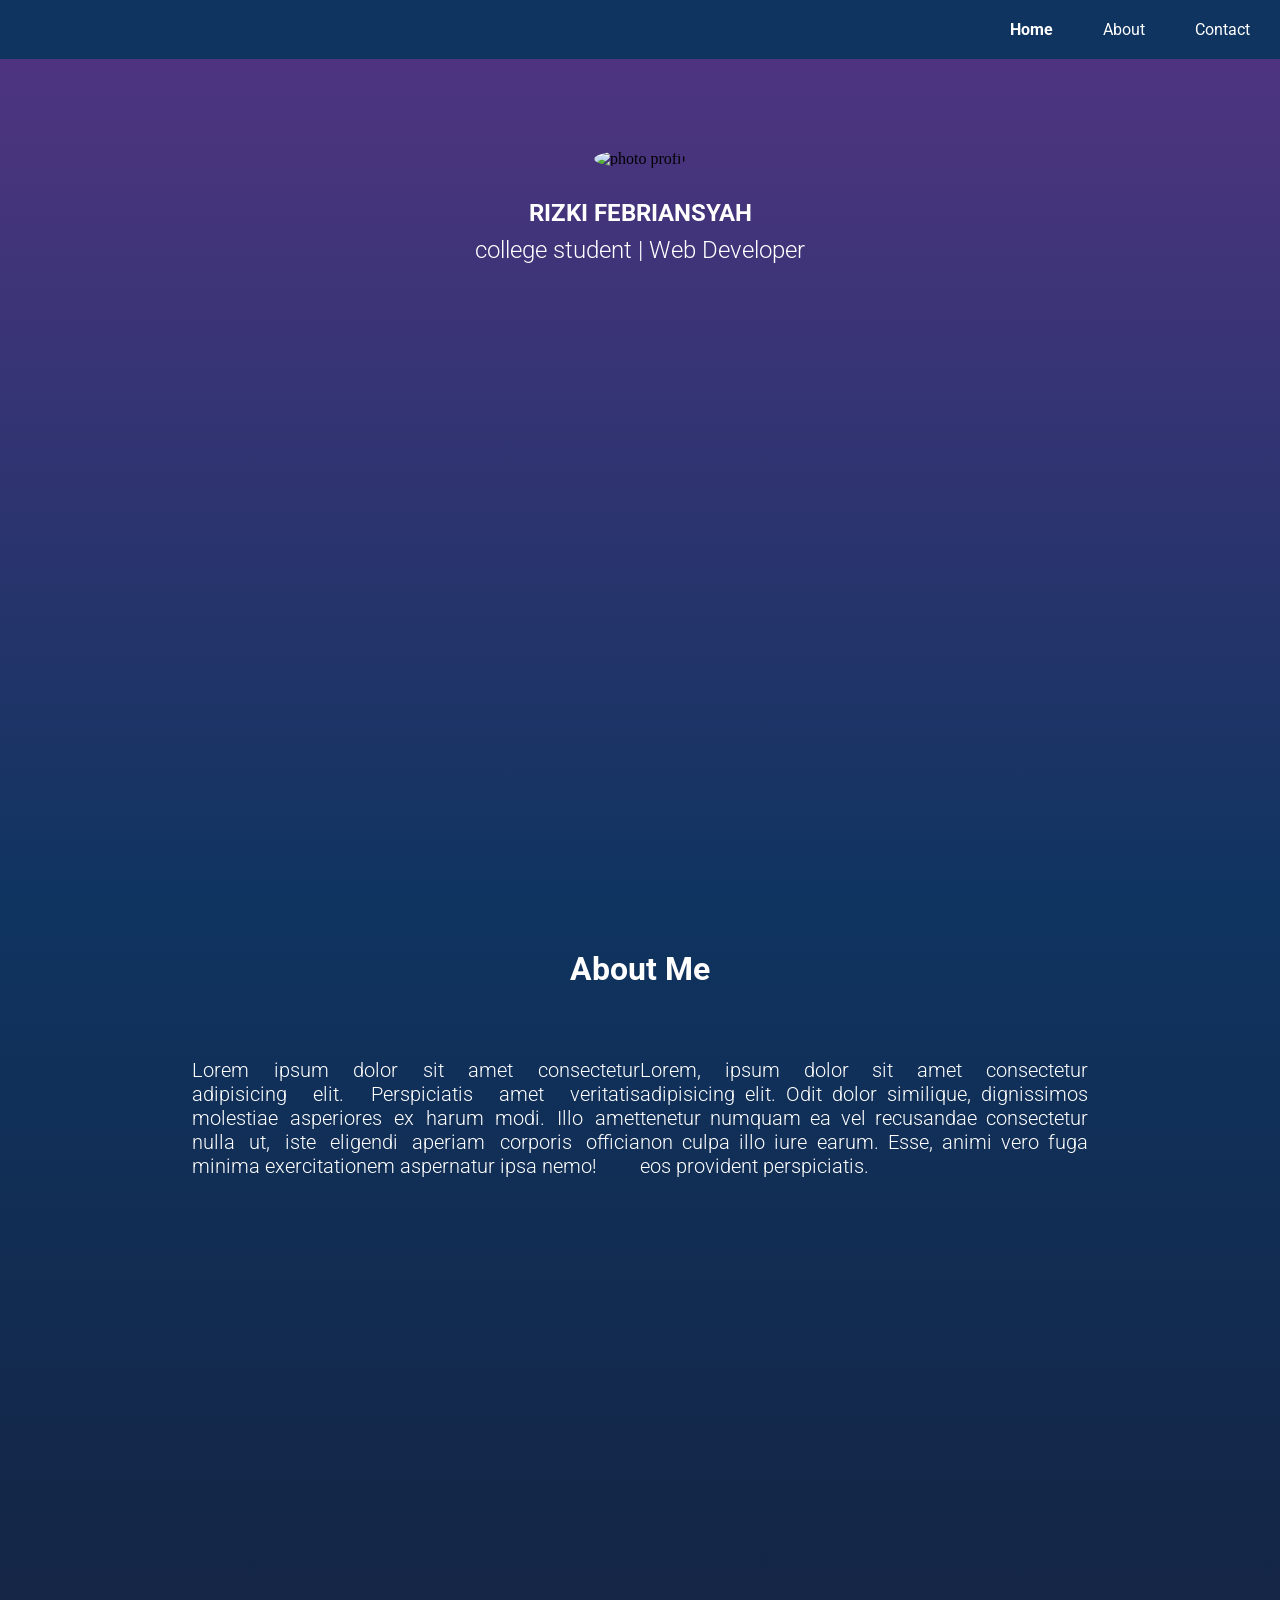
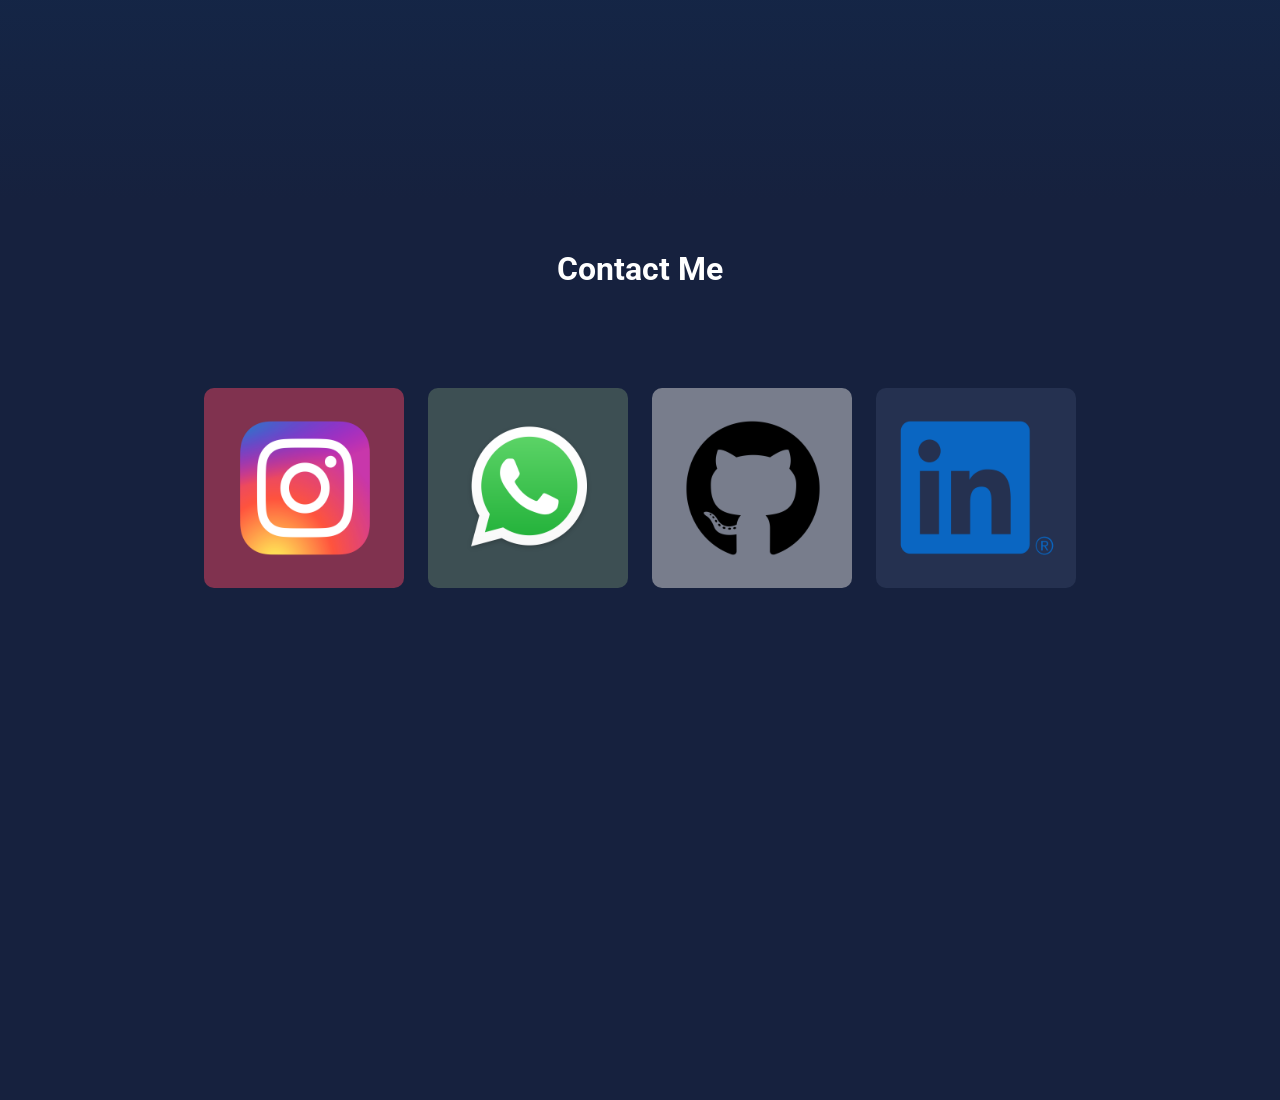
==== portofolio/index.html @ 1ec98aa2 "portofolio baru" ====
<!DOCTYPE html>
<html lang="en">
<head>
    <meta charset="UTF-8">
    <meta http-equiv="X-UA-Compatible" content="IE=edge">
    <meta name="viewport" content="width=device-width, initial-scale=1.0">
    <link rel="preconnect" href="https://fonts.googleapis.com">
    <link rel="preconnect" href="https://fonts.gstatic.com" crossorigin>
    <link href="https://fonts.googleapis.com/css2?family=Roboto:wght@300;400&display=swap" rel="stylesheet">
    <link rel="stylesheet" href="style.css">
    <title>My Portofolio | Rizki Febriansyah</title>
</head>
<body>
    <div class="container">
        <nav class="navigasi">
            <li><a class="contact" href="#contact">Contact</a></li>
            <li><a class="about" href="#about">About</a></li>
            <li><a class="home" href="#home">Home</a></li>
        </nav>
        <div id="home">
            <img class="photo" src="https://placeimg.com/200/200/people/sepia" alt="photo profil">
            <div class="biodata">
                <h1 class="nama">RIZKI FEBRIANSYAH</h1>
                <h3 class="status">college student | Web Developer</h3>
            </div>
        </div>
        <div id="about">
            <h1 class="about-me">About Me</h1>
            <div class="deskripsi">
                <p class="desk">Lorem ipsum dolor sit amet consectetur adipisicing elit. Perspiciatis amet veritatis molestiae asperiores ex harum modi. Illo amet nulla ut, iste eligendi aperiam corporis officia minima exercitationem aspernatur ipsa nemo!</p>
                <p class="desk">Lorem, ipsum dolor sit amet consectetur adipisicing elit. Odit dolor similique, dignissimos tenetur numquam ea vel recusandae consectetur non culpa illo iure earum. Esse, animi vero fuga eos provident perspiciatis.</p>
            </div>
        </div>
        <div id="contact">
            <h1 class="contact-me">Contact Me</h1>
            <div class="wrapp">
                <a  class="bg-sosmed bg-ig" href="https://www.instagram.com/iki_0011/" target="_blank"><img class="ig" src="./asset/Instagram-Logo.wine.png" alt=""></a>
                <a class="bg-sosmed bg-wa" href=" https://wa.me/6289636475538" target="_blank"><img class="wa" src="./asset/WhatsApp-Logo.wine.png" alt=""></a>
                <a class="bg-sosmed bg-github" href="https://github.com/mixx-code" target="_blank"><img class="github" src="./asset/GitHub-Logo.wine.png" alt=""></a>
                <a class="bg-sosmed bg-linkin" href="https://www.linkedin.com/in/rizki-febriansyah-882a20210/" target="_blank"><img class="linkin" src="./asset/LinkedIn-Icon-Logo.wine.png" alt=""></a>
            </div>
        </div>

    </div>
</body>
</html>
---- portofolio/style.css ----
html {
    scroll-behavior: smooth;
  }
body {
    margin: 0;
}
li {
    list-style-type: none;
    margin-right: 50px;
}
a {
    text-decoration: none;
    font-family: 'Roboto', sans-serif;
    color: white;
}

.container {
    display: block;
    width: 100%;
}

.navigasi {
    display: flex;
    width: 100%;
    flex-direction: row-reverse;
    padding: 20px;
    background: #0F3460;
    position: fixed;
}

.home {
    font-weight: bold;
}

#home{
    display: flex;
    flex-direction: column;
    width: 100%;
    background: linear-gradient(#533483, #0F3460);
    height: 900px;
}
.photo {
    margin: 150px auto;
    border-radius: 50%;
}
.biodata {
    display: flex;
    flex-direction: column;
    align-items: center;
    margin-top: -135px;
}
.nama {
    margin-bottom: -15px;
    color: white;
    font-family: 'Roboto', sans-serif;
    font-size: 24px;
}
.status {
    color: white;
    font-family: 'Roboto', sans-serif;
    font-weight: 300;
    font-size: 24px;
}
#about {
    display: flex;
    flex-direction: column;
    align-items: center;
    background: linear-gradient(#0F3460, #16213E);
    height: 900px;
}
.about-me{
    font-family: 'Roboto', sans-serif;
    margin: 50px auto;
    color: white;
}
.deskripsi {
    display: flex;
    width: 70%;
    justify-content: space-evenly;

}
.desk {
    width: 500px;
    font-family: 'Roboto', sans-serif;
    font-weight: 300;
    font-size: 20px;
    text-align: justify;
    color: white;
}

#contact {
    display: flex;
    flex-direction: column;
    align-items: center;
    background: #16213E;
    height: 900px;
}
.contact-me{
    font-family: 'Roboto', sans-serif;
    margin: 50px auto;
    color: white;
}
.wrapp {
    display: flex;
    margin-top: 50px;
    width: 70%;
    justify-content: space-around;
}
.ig {
    
    width: 292px;
    height: 200px;
    margin-left: -45px;
}
.bg-ig {
    background: rgba(233, 69, 96, 0.5);
}
.wa {
    
    width: 292px;
    height: 200px;
    margin-left: -45px;
}
.bg-wa {
    background: rgba(100, 126, 104, 0.5);
}
.github {
    
    width: 292px;
    height: 200px;
    margin-left: -45px;
}
.bg-github {
    background: rgba(217, 217, 217, 0.5);
}
.linkin {
    
    width: 292px;
    height: 200px;
    margin-left: -45px;
}
.bg-linkin {
    background: rgba(53, 66, 98, 0.5);
}

.bg-sosmed {
    flex-wrap: wrap;
    width: 200px;
    height: 200px;
    border-radius: 10px;
}
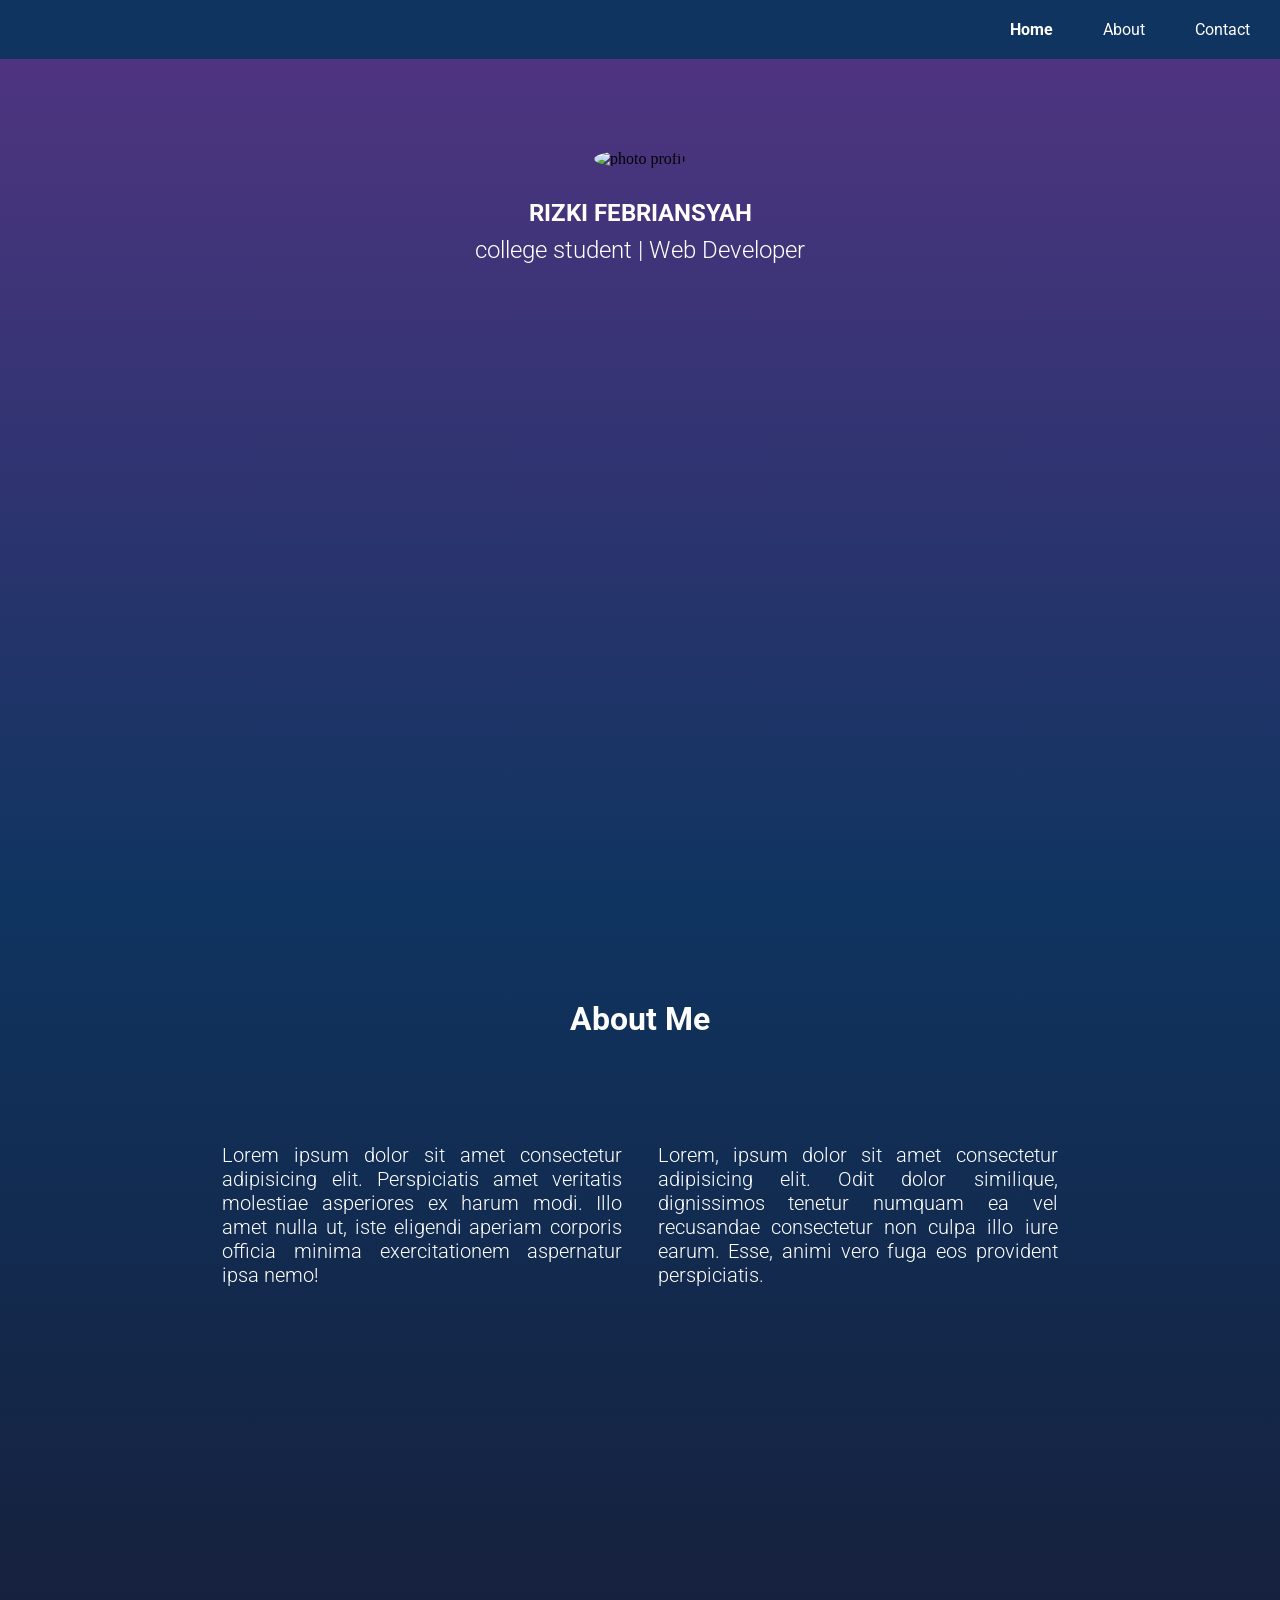
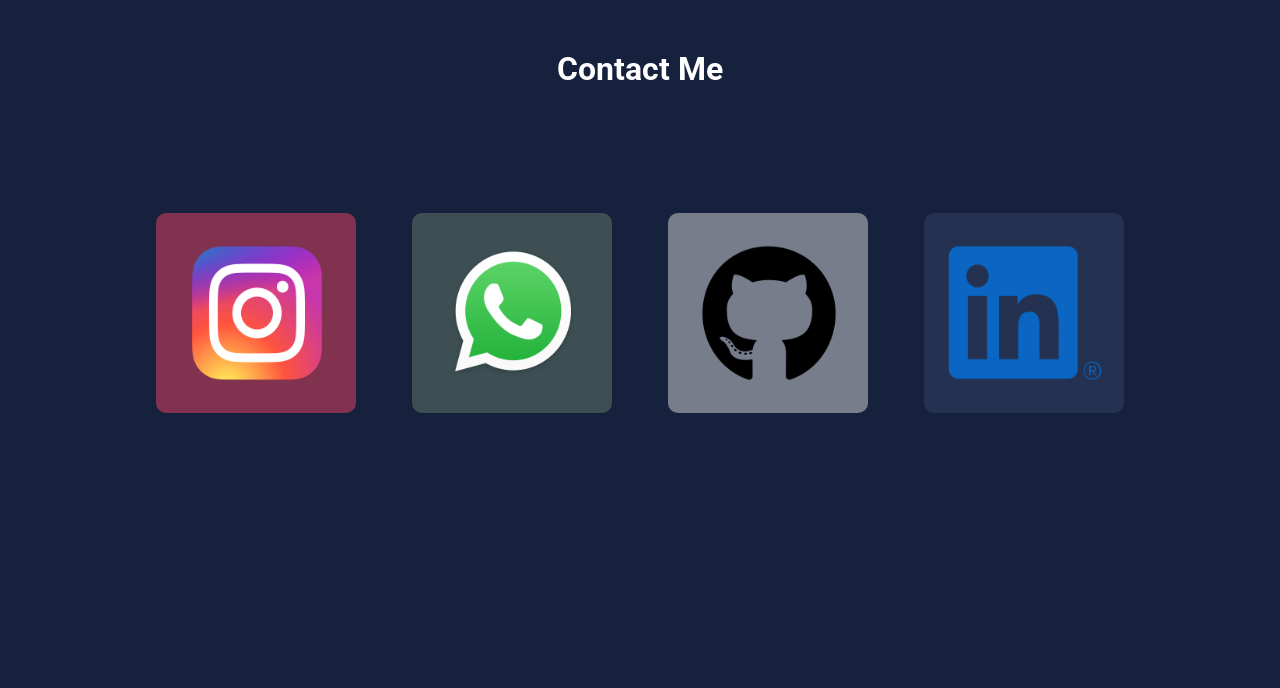
==== commit 91d8d715: "portofolio baru css" ====
--- a/portofolio/index.html
+++ b/portofolio/index.html
@@ -33,7 +33,7 @@
         </div>
         <div id="contact">
             <h1 class="contact-me">Contact Me</h1>
-            <div class="wrapp">
+            <div class="wrap">
                 <a  class="bg-sosmed bg-ig" href="https://www.instagram.com/iki_0011/" target="_blank"><img class="ig" src="./asset/Instagram-Logo.wine.png" alt=""></a>
                 <a class="bg-sosmed bg-wa" href=" https://wa.me/6289636475538" target="_blank"><img class="wa" src="./asset/WhatsApp-Logo.wine.png" alt=""></a>
                 <a class="bg-sosmed bg-github" href="https://github.com/mixx-code" target="_blank"><img class="github" src="./asset/GitHub-Logo.wine.png" alt=""></a>
--- a/portofolio/style.css
+++ b/portofolio/style.css
@@ -4,6 +4,12 @@
 body {
     margin: 0;
 }
+
+.container {
+    display: block;
+    width: 100%;
+}
+
 li {
     list-style-type: none;
     margin-right: 50px;
@@ -13,12 +19,6 @@
     font-family: 'Roboto', sans-serif;
     color: white;
 }
-
-.container {
-    display: block;
-    width: 100%;
-}
-
 .navigasi {
     display: flex;
     width: 100%;
@@ -66,45 +66,51 @@
     flex-direction: column;
     align-items: center;
     background: linear-gradient(#0F3460, #16213E);
-    height: 900px;
+    height: 700px;
 }
 .about-me{
     font-family: 'Roboto', sans-serif;
-    margin: 50px auto;
+    margin: 100px auto;
     color: white;
 }
 .deskripsi {
     display: flex;
     width: 70%;
+    flex-wrap: wrap;
     justify-content: space-evenly;
 
 }
 .desk {
-    width: 500px;
+    width: 400px;
     font-family: 'Roboto', sans-serif;
     font-weight: 300;
     font-size: 20px;
     text-align: justify;
     color: white;
+    margin: 5px;
 }
 
 #contact {
     display: flex;
     flex-direction: column;
     align-items: center;
+    flex-wrap: wrap;
     background: #16213E;
-    height: 900px;
+    height: 1000;
 }
 .contact-me{
     font-family: 'Roboto', sans-serif;
     margin: 50px auto;
     color: white;
 }
-.wrapp {
+.wrap {
     display: flex;
     margin-top: 50px;
-    width: 70%;
+    width: 80%;
+    flex-wrap: wrap;
+    flex-direction: row;
     justify-content: space-around;
+    height: 500px;
 }
 .ig {
     
@@ -148,4 +154,5 @@
     width: 200px;
     height: 200px;
     border-radius: 10px;
-}+    margin: 25px;
+}
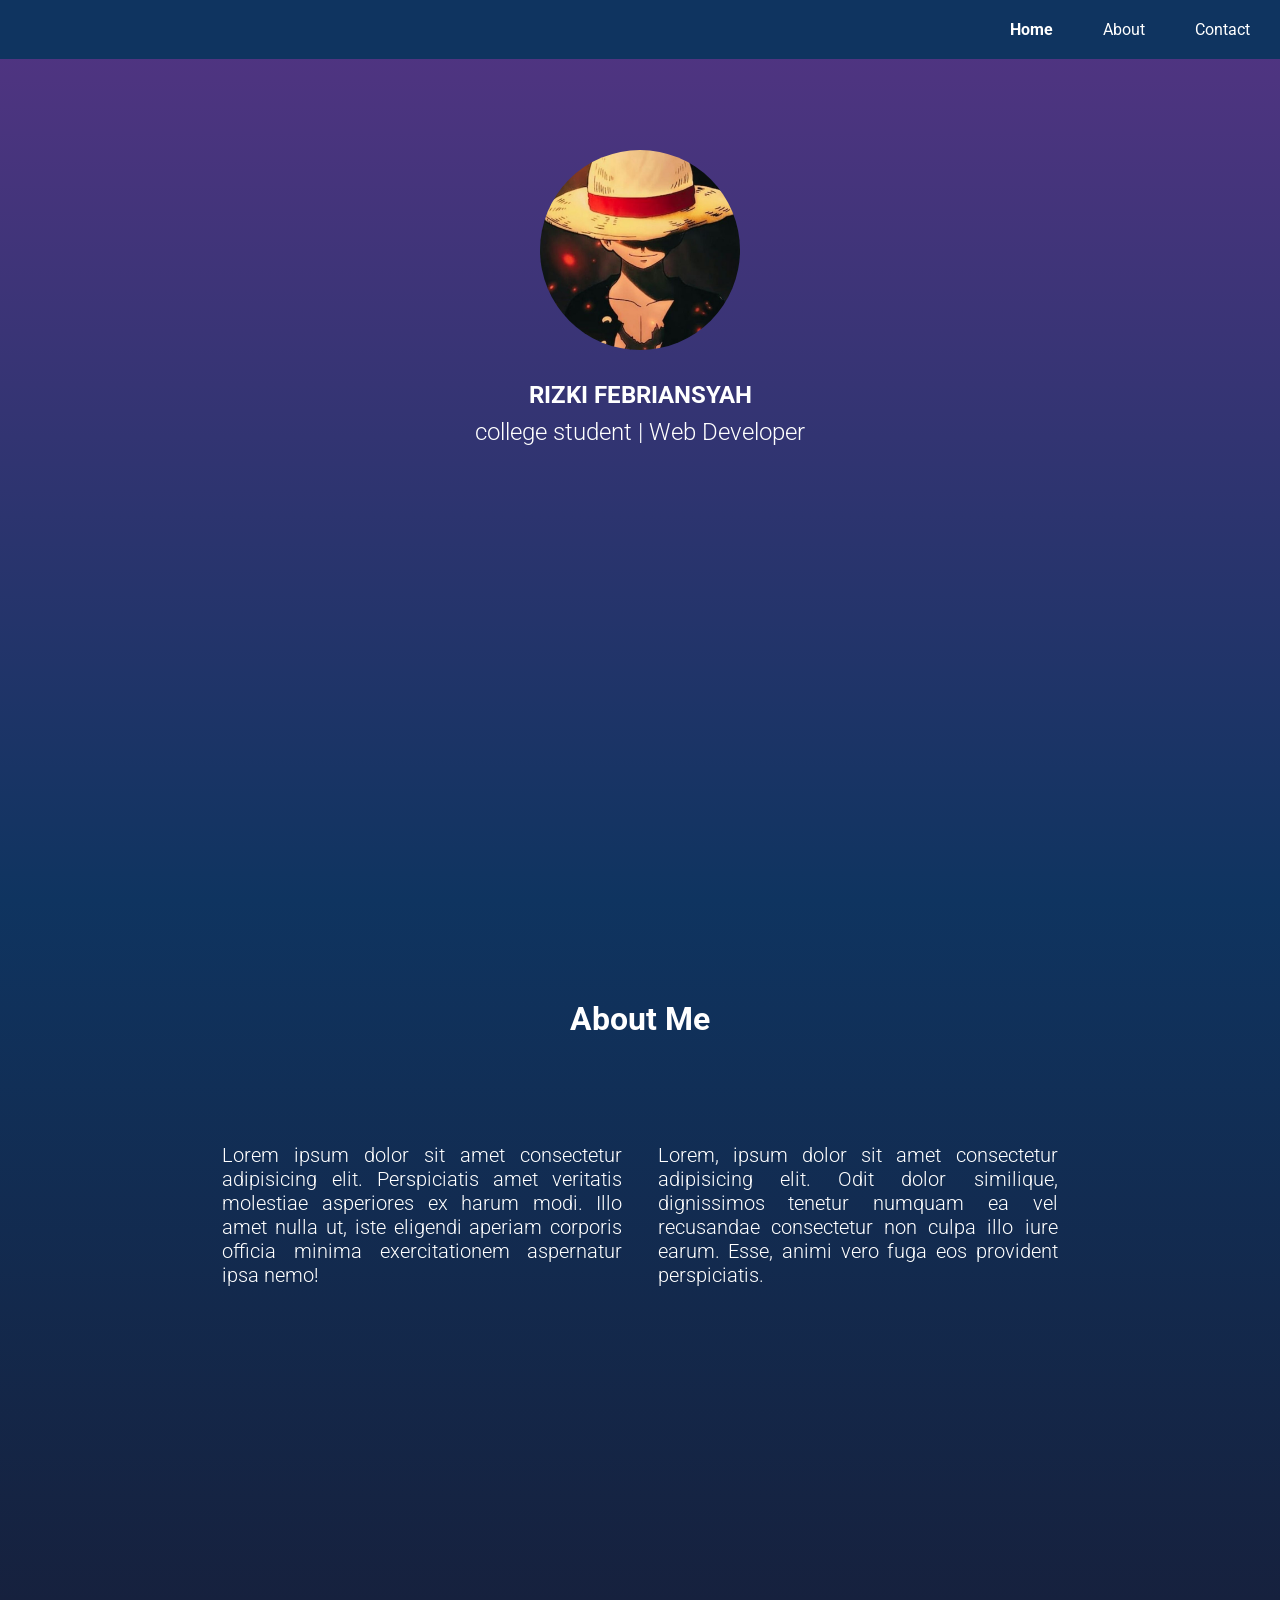
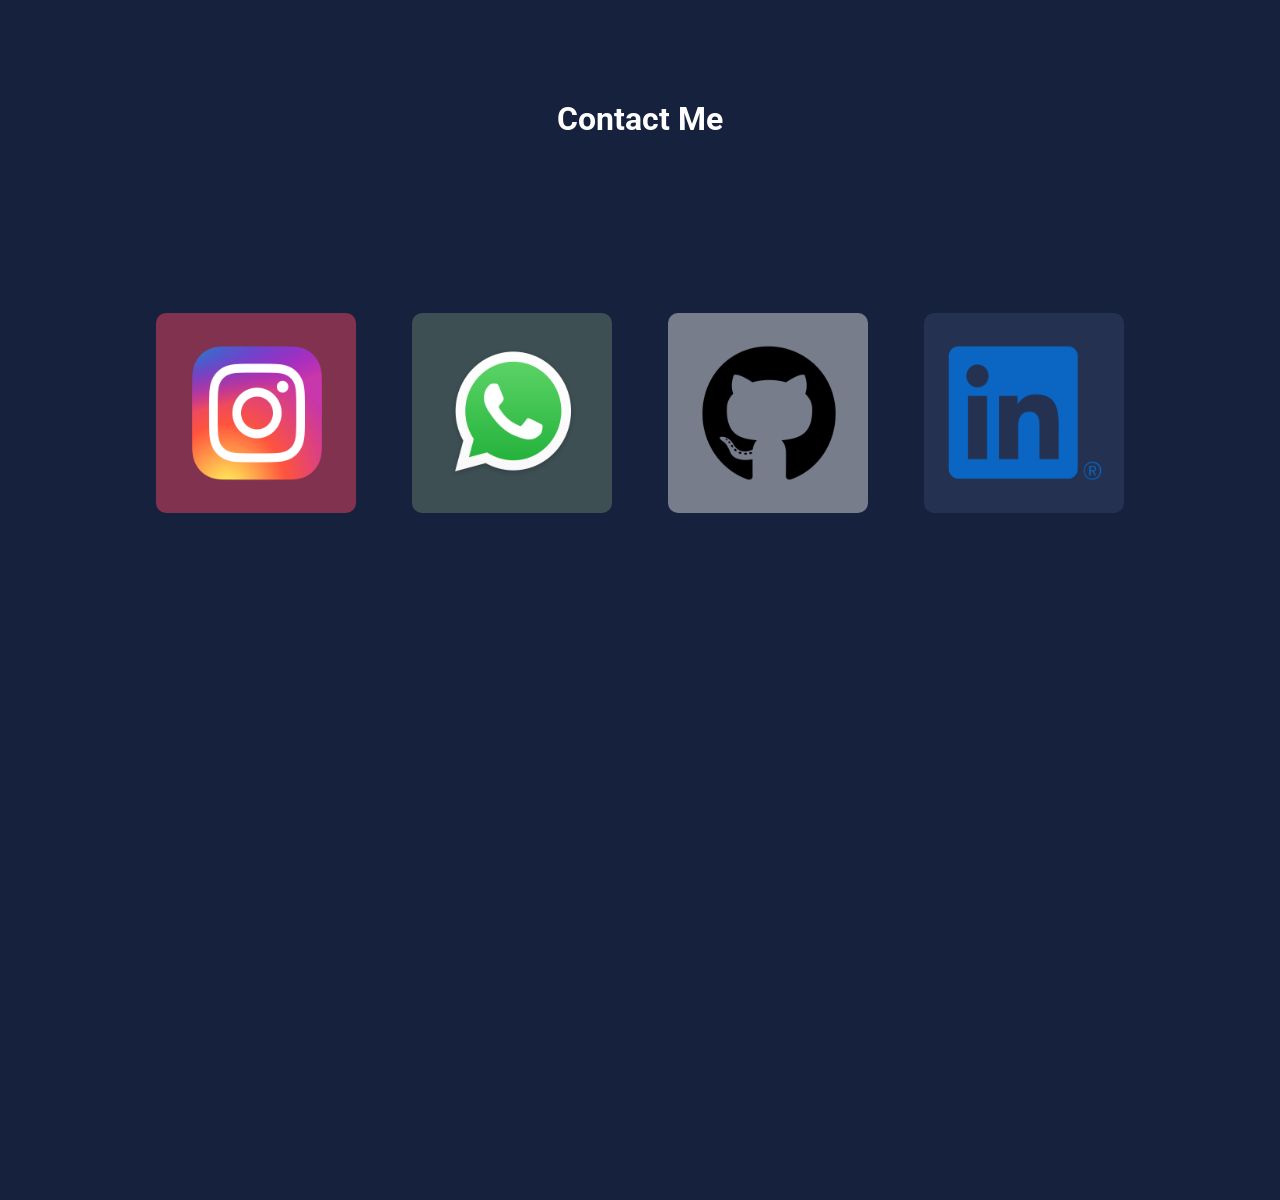
==== commit 4c5c4ddf: "css" ====
--- a/portofolio/index.html
+++ b/portofolio/index.html
@@ -18,7 +18,7 @@
             <li><a class="home" href="#home">Home</a></li>
         </nav>
         <div id="home">
-            <img class="photo" src="https://placeimg.com/200/200/people/sepia" alt="photo profil">
+            <img class="photo" src="./asset/pp.jpg" alt="photo profil">
             <div class="biodata">
                 <h1 class="nama">RIZKI FEBRIANSYAH</h1>
                 <h3 class="status">college student | Web Developer</h3>
--- a/portofolio/style.css
+++ b/portofolio/style.css
@@ -40,6 +40,8 @@
     height: 900px;
 }
 .photo {
+    width: 200px;
+    height: 200px;
     margin: 150px auto;
     border-radius: 50%;
 }
@@ -96,11 +98,11 @@
     align-items: center;
     flex-wrap: wrap;
     background: #16213E;
-    height: 1000;
+    height: 1200px;
 }
 .contact-me{
     font-family: 'Roboto', sans-serif;
-    margin: 50px auto;
+    margin: 100px auto;
     color: white;
 }
 .wrap {
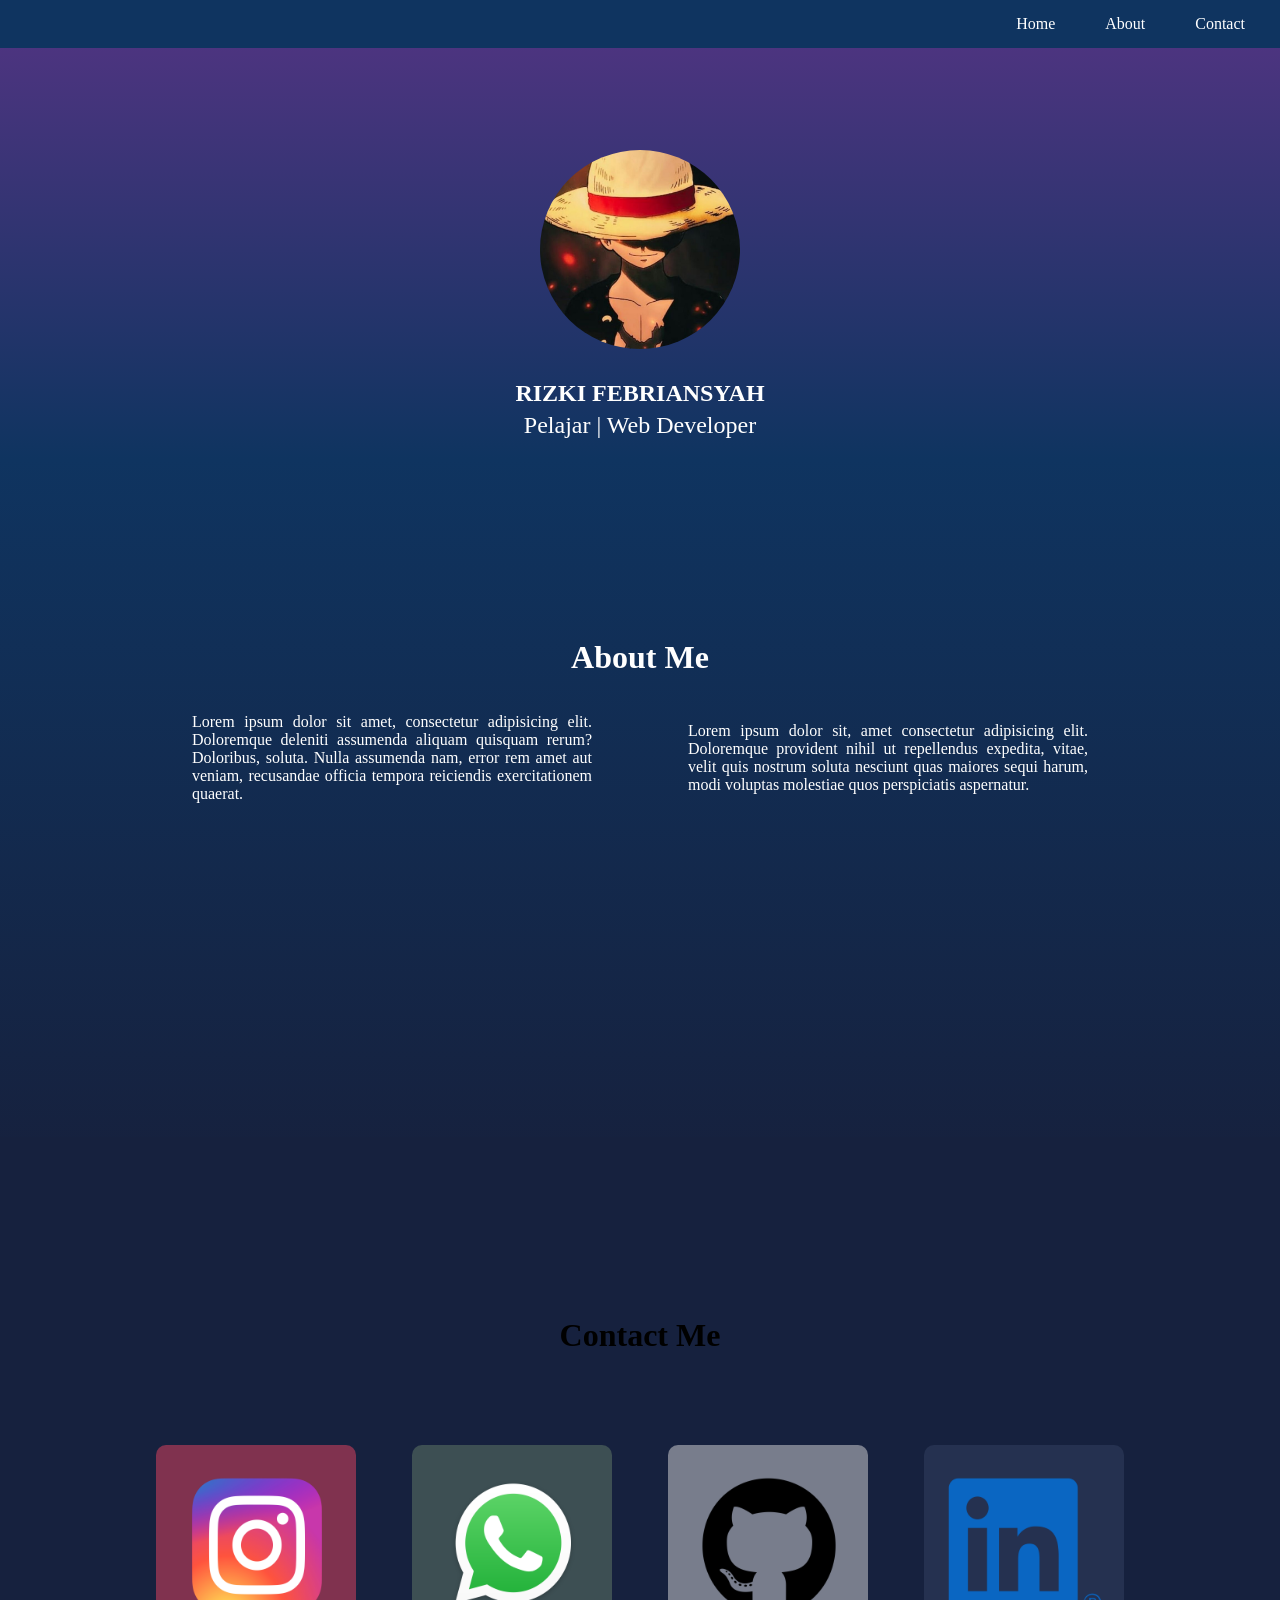
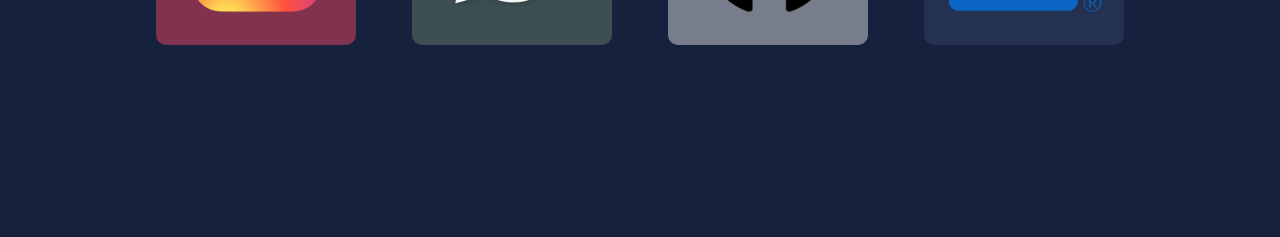
==== commit 5ffb361e: "ganti html dan css" ====
--- a/portofolio/index.html
+++ b/portofolio/index.html
@@ -4,43 +4,45 @@
     <meta charset="UTF-8">
     <meta http-equiv="X-UA-Compatible" content="IE=edge">
     <meta name="viewport" content="width=device-width, initial-scale=1.0">
-    <link rel="preconnect" href="https://fonts.googleapis.com">
-    <link rel="preconnect" href="https://fonts.gstatic.com" crossorigin>
-    <link href="https://fonts.googleapis.com/css2?family=Roboto:wght@300;400&display=swap" rel="stylesheet">
     <link rel="stylesheet" href="style.css">
-    <title>My Portofolio | Rizki Febriansyah</title>
+    <title>Document</title>
 </head>
 <body>
     <div class="container">
+        <!-- Navbar -->
         <nav class="navigasi">
-            <li><a class="contact" href="#contact">Contact</a></li>
-            <li><a class="about" href="#about">About</a></li>
-            <li><a class="home" href="#home">Home</a></li>
+            <li><a href="#contact">Contact</a></li>
+            <li><a href="#about">About</a></li>
+            <li><a href="#home">Home</a></li>
         </nav>
+        <!-- Akhir Navbar -->
+        <!-- Home -->
         <div id="home">
-            <img class="photo" src="./asset/pp.jpg" alt="photo profil">
-            <div class="biodata">
-                <h1 class="nama">RIZKI FEBRIANSYAH</h1>
-                <h3 class="status">college student | Web Developer</h3>
+            <img class="pp" src="./asset/pp.jpg" alt="ini photo profil">
+            <h1 class="nama">RIZKI FEBRIANSYAH</h1>
+            <h2 class="status">Pelajar | Web Developer</h2>
+        </div>
+        <!-- Akhir Home -->
+        <!-- About -->
+        <div id="about">
+            <h1 class="about-me"> About Me</h1>
+            <div class="deskripsi">
+                <p class="paragraf">Lorem ipsum dolor sit amet, consectetur adipisicing elit. Doloremque deleniti assumenda aliquam quisquam rerum? Doloribus, soluta. Nulla assumenda nam, error rem amet aut veniam, recusandae officia tempora reiciendis exercitationem quaerat.</p>
+                <p class="paragraf">Lorem ipsum dolor sit, amet consectetur adipisicing elit. Doloremque provident nihil ut repellendus expedita, vitae, velit quis nostrum soluta nesciunt quas maiores sequi harum, modi voluptas molestiae quos perspiciatis aspernatur.</p>
             </div>
         </div>
-        <div id="about">
-            <h1 class="about-me">About Me</h1>
-            <div class="deskripsi">
-                <p class="desk">Lorem ipsum dolor sit amet consectetur adipisicing elit. Perspiciatis amet veritatis molestiae asperiores ex harum modi. Illo amet nulla ut, iste eligendi aperiam corporis officia minima exercitationem aspernatur ipsa nemo!</p>
-                <p class="desk">Lorem, ipsum dolor sit amet consectetur adipisicing elit. Odit dolor similique, dignissimos tenetur numquam ea vel recusandae consectetur non culpa illo iure earum. Esse, animi vero fuga eos provident perspiciatis.</p>
-            </div>
-        </div>
+        <!-- Akhir About -->
+        <!-- Contact -->
         <div id="contact">
             <h1 class="contact-me">Contact Me</h1>
             <div class="wrap">
-                <a  class="bg-sosmed bg-ig" href="https://www.instagram.com/iki_0011/" target="_blank"><img class="ig" src="./asset/Instagram-Logo.wine.png" alt=""></a>
-                <a class="bg-sosmed bg-wa" href=" https://wa.me/6289636475538" target="_blank"><img class="wa" src="./asset/WhatsApp-Logo.wine.png" alt=""></a>
-                <a class="bg-sosmed bg-github" href="https://github.com/mixx-code" target="_blank"><img class="github" src="./asset/GitHub-Logo.wine.png" alt=""></a>
-                <a class="bg-sosmed bg-linkin" href="https://www.linkedin.com/in/rizki-febriansyah-882a20210/" target="_blank"><img class="linkin" src="./asset/LinkedIn-Icon-Logo.wine.png" alt=""></a>
+                <a class="bg-sosmed bg-ig" href=""><img class="foto" src="./asset/Instagram-Logo.wine.png" alt=""></a>
+                <a class="bg-sosmed bg-wa" href=""><img class="foto" src="./asset/WhatsApp-Logo.wine.png" alt=""></a>
+                <a class="bg-sosmed bg-github" href=""><img class="foto" src="./asset/GitHub-Logo.wine.png" alt=""></a>
+                <a class="bg-sosmed bg-linkin" href=""><img class="foto" src="./asset/LinkedIn-Icon-Logo.wine.png" alt=""></a>
             </div>
         </div>
-
+        <!-- Akhir Contact -->
     </div>
 </body>
 </html>
--- a/portofolio/style.css
+++ b/portofolio/style.css
@@ -1,111 +1,93 @@
-html {
+html{
     scroll-behavior: smooth;
-  }
-body {
-    margin: 0;
+}
+body{
+    margin: 0px;
 }
 
-.container {
-    display: block;
+.navigasi{
+    display: flex;
+    background: #0F3460;
+    flex-direction: row-reverse;
+    padding: 15px;
     width: 100%;
+    position: fixed;
 }
 
-li {
+li{
     list-style-type: none;
     margin-right: 50px;
 }
-a {
+a{
     text-decoration: none;
-    font-family: 'Roboto', sans-serif;
     color: white;
 }
-.navigasi {
-    display: flex;
-    width: 100%;
-    flex-direction: row-reverse;
-    padding: 20px;
-    background: #0F3460;
-    position: fixed;
+a:hover{
+    font-weight: bold;
+    text-decoration: underline;
 }
-
-.home {
-    font-weight: bold;
-}
-
 #home{
     display: flex;
     flex-direction: column;
     width: 100%;
     background: linear-gradient(#533483, #0F3460);
-    height: 900px;
+    align-items: center;
 }
-.photo {
+
+.pp{
     width: 200px;
-    height: 200px;
-    margin: 150px auto;
     border-radius: 50%;
+    margin: 150px;
+    margin-bottom: 15px;
+    
 }
-.biodata {
+.nama{
+    margin-bottom: -15px;
+    color: white;
+    font-size: 24px;
+}
+.status{
+    color: white;
+    font-size: 24px;
+    font-weight: 300;
+}
+
+#about{
+    display: flex;
+    align-items: center;
+    flex-direction: column;
+    background: linear-gradient(#0F3460, #16213E);
+    height: 700px;
+    width: 100%;
+}
+.about-me{
+    margin-top: 180px;
+    color: white;
+}
+.deskripsi{
+    display: flex;
+    flex-wrap: wrap;
+    align-items: center;
+    width: 70%;
+    justify-content: space-between;
+}
+.paragraf{
+    width: 400px;
+    text-align: justify;
+    color: white;
+}
+#contact{
+    margin-top: -22px;
+    background: #16213E;
     display: flex;
     flex-direction: column;
     align-items: center;
-    margin-top: -135px;
-}
-.nama {
-    margin-bottom: -15px;
-    color: white;
-    font-family: 'Roboto', sans-serif;
-    font-size: 24px;
-}
-.status {
-    color: white;
-    font-family: 'Roboto', sans-serif;
-    font-weight: 300;
-    font-size: 24px;
-}
-#about {
-    display: flex;
-    flex-direction: column;
-    align-items: center;
-    background: linear-gradient(#0F3460, #16213E);
     height: 700px;
 }
-.about-me{
-    font-family: 'Roboto', sans-serif;
-    margin: 100px auto;
-    color: white;
+.contact-me{
+    margin-top: 180px;
 }
-.deskripsi {
-    display: flex;
-    width: 70%;
-    flex-wrap: wrap;
-    justify-content: space-evenly;
-
-}
-.desk {
-    width: 400px;
-    font-family: 'Roboto', sans-serif;
-    font-weight: 300;
-    font-size: 20px;
-    text-align: justify;
-    color: white;
-    margin: 5px;
-}
-
-#contact {
-    display: flex;
-    flex-direction: column;
-    align-items: center;
-    flex-wrap: wrap;
-    background: #16213E;
-    height: 1200px;
-}
-.contact-me{
-    font-family: 'Roboto', sans-serif;
-    margin: 100px auto;
-    color: white;
-}
-.wrap {
+.wrap{
     display: flex;
     margin-top: 50px;
     width: 80%;
@@ -114,47 +96,38 @@
     justify-content: space-around;
     height: 500px;
 }
-.ig {
-    
+.bg-sosmed{
+    width: 200px;
+    height: 200px;
+    border-radius: 10px;
+    margin: 20px;
+
+}
+.foto{
     width: 292px;
     height: 200px;
     margin-left: -45px;
 }
-.bg-ig {
+.bg-ig{
     background: rgba(233, 69, 96, 0.5);
 }
-.wa {
-    
-    width: 292px;
-    height: 200px;
-    margin-left: -45px;
-}
-.bg-wa {
+.bg-wa{
     background: rgba(100, 126, 104, 0.5);
 }
-.github {
-    
-    width: 292px;
-    height: 200px;
-    margin-left: -45px;
-}
-.bg-github {
+.bg-github{
     background: rgba(217, 217, 217, 0.5);
 }
-.linkin {
-    
-    width: 292px;
-    height: 200px;
-    margin-left: -45px;
-}
-.bg-linkin {
+.bg-linkin{
     background: rgba(53, 66, 98, 0.5);
 }
+@media screen and (max-width: 1200px) {
+  #contact {
+      height: 900px;
+  }
+}
 
-.bg-sosmed {
-    flex-wrap: wrap;
-    width: 200px;
-    height: 200px;
-    border-radius: 10px;
-    margin: 25px;
-}
+@media screen and (max-width: 600px) {
+    #contact {
+        height: 1300px;
+    }
+  }
